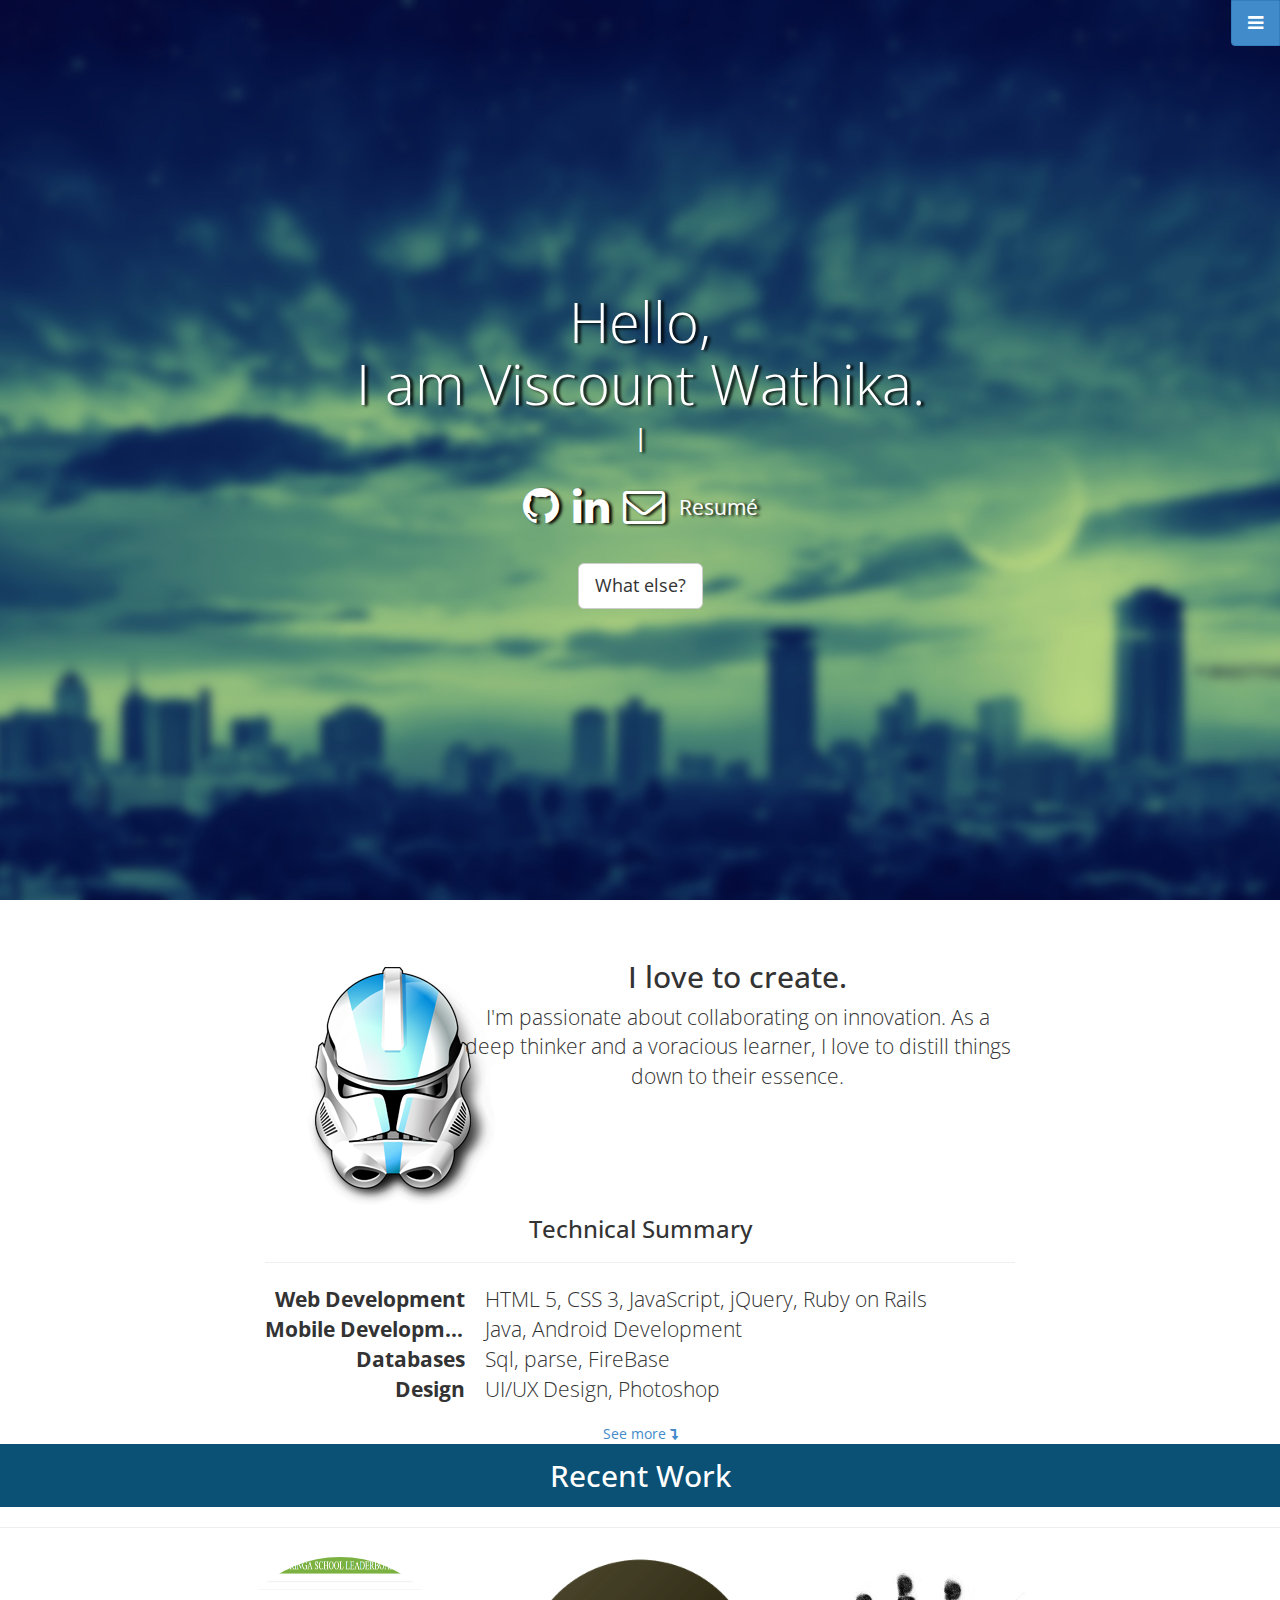
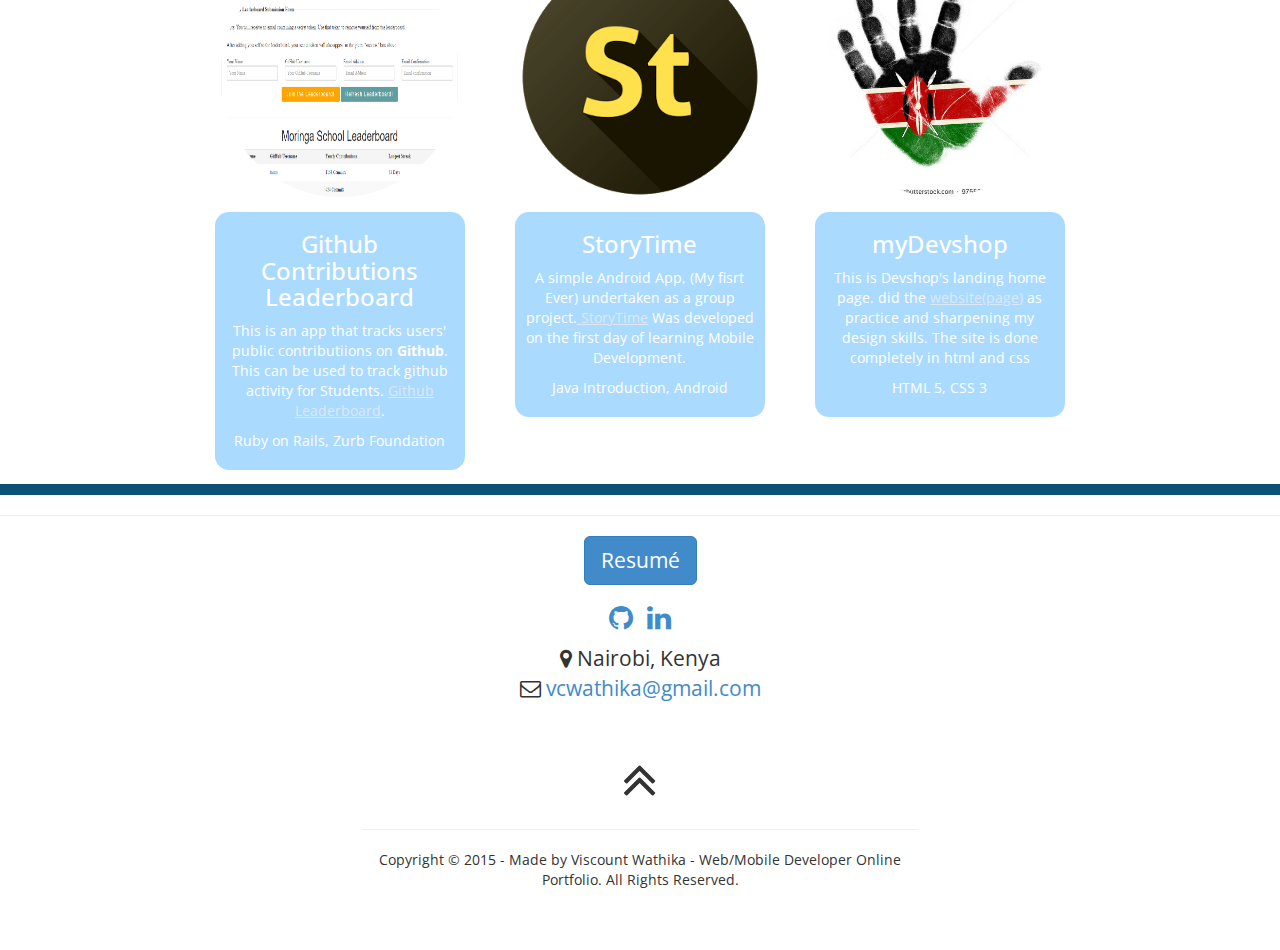
==== old/index.html @ f5f834e2 "new look" ====
<!DOCTYPE html>
<html>
<head>
  <meta charset="UTF-8">
  <meta name="viewpoint" content="width=device-width, initial-scale=1.0">
  <meta name="description" content="">
  <meta name="author" content="viscount">

<title>Viscount Wathika</title>


  <link href="css/bootstrap.css" rel="stylesheet">
    <link href="css/animations.css" rel="stylesheet">
    <link href="css/main.css" rel="stylesheet">

    <link href='http://fonts.googleapis.com/css?family=Open+Sans:400,700' rel='stylesheet' type='text/css'>
    <link href="font-awesome/css/font-awesome.min.css" rel="stylesheet">
    <link rel="shortcut icon" type="image/x-icon" href="/favicon.ico">


</head>

 <body>
<!-- Side Menu -->
    <a id="menu-toggle" href="#" class="btn btn-primary btn-lg toggle"><i class="fa fa-reorder"></i></a>
    <div id="sidebar-wrapper">
        <ul class="sidebar-nav">
            <a id="menu-close" href="#" class="btn btn-default btn-lg pull-right toggle" onClick="ga('send', '_trackEvent', 'Navbar', 'Toggle', 'Navbar toggle');"><i class="fa fa-times"></i></a>
            <li class="sidebar-brand"><a href="#top">Viscount Wathika</a>
            </li>
            <li><a href="#about" onClick="ga('send', '_trackEvent', 'Navbar', 'About');">About</a>
            </li>
            <li><a href="#portfolio" onClick="ga('send', '_trackEvent', 'Navbar', 'Portfolio');">Portfolio</a>
            </li>
            <li><a href="#contact" onClick="ga('send', '_trackEvent', 'Navbar', 'Contact');">Contact</a>
            </li>
        </ul>
    </div>
<!-- End of side menu-->

<!--  Full Page Image Header Area-->
  <div id="top" class="header">
      <div class="vert-text">
            <div class="expandUp">
                <h1>
          <div class="stretchLeft">Hello,</div>
          <span class="long-word">I am</span>
          Viscount Wathika.
        </h1>
                <h3><span class="welcometext"></span>
                    <span class=  "typed-cursor"></span></h3>
<!--
                <h3>
                    Cutting edge web geek. Software Engineer. Startup fanatic.
                </h3>
-->

            </div>
            <ul class="list-inline spaced">
                <li><a href="https://github.com/wathika" target="_blank" title="Github" alt="Github" onClick="ga('send', '_trackEvent', 'Links', 'Github', 'Github top');"><i class="fa fa-github fa-3x"></i></a>
                </li>
                <li><a href="https://ke.linkedin.com/pub/viscount-wathika/103/440/658" target="_blank" title="LinkedIn" alt="LinkedIn" onClick="ga('send', '_trackEvent', 'Links', 'LinkedIn', 'LinkedIn top');"><i class="fa fa-linkedin fa-3x"></i></a>
                </li>
                <li><a href="mailto:vcwathika@gmail.com" title="Email me" alt="Email me" target="_blank" onClick="ga('send', '_trackEvent', 'Links', 'Email', 'Email top');"><i class="fa fa-envelope-o fa-3x"></i></a>
                </li>
                <li><a href="wathika_resume.pdf" target="_blank" class="resume space-m" onClick="ga('send', '_trackEvent', 'Links', 'Resume',                   'Resume top');">Resumé</a>
                </li>
            </ul>
            <a href="#about" class="btn btn-default btn-lg call-to" onClick="ga('send', '_trackEvent', 'Links', 'What else');">What else?</a>

        </div>
<!--End of full page header-->


  </div>
   <!-- Intro -->
    <div id="about" class="intro">
        <div class="container">
            <div class="row">
                <div class="col-md-2  col-md-offset-2 text-center">
                    <div class="pixelMe toSlideRight" /></div>
            </div>
            <div class="col-md-6 text-center">
                <h2>I love to create.</h2>
                <p class="lead">I'm passionate about collaborating on innovation. As a deep thinker and a voracious learner, I love to distill things down to their essence. </p>

            </div>
        </div>
        <div class="row">
            <div class="col-md-8 col-md-offset-2 text-center">
                <h3>Technical Summary</h3>
                <hr>
                <dl class="dl-horizontal lead">
                    <dt>Web Development</dt>
                    <dd>HTML 5, CSS 3, JavaScript, jQuery, Ruby on Rails </dd>
                    <dt>Mobile Development</dt>
                    <dd>Java, Android Development</dd>
                    <dt>Databases</dt>
                    <dd>Sql, parse, FireBase</dd>
                    <dt>Design</dt>
                    <dd>UI/UX Design, Photoshop</dd>
                </dl>
                <a href="#contact" onClick="ga('send', '_trackEvent', 'Links', 'See more');">See more <i class="fa fa-level-down"></i></a>
            </div>
        </div>
    </div>

    <!-- /Intro -->

<div class="call-to-action">
        <div class="container">
            <div class="row">
                <div class="col-md-6 col-md-offset-3 text-center">
                    <h2>Recent Work</h2>
                </div>
            </div>
        </div>
</div>

<!-- Portfolio -->
    <div id="portfolio" class="callout">
        <hr>

        <div class="row">
            <div class="col-sm-6 col-md-4">
                <div class="thumbnail">
                    <a href="https://msleaderboard.herokuapp.com" target="_blank"><img src="img/leaderboard.png" alt="..."></a>
                    <div class="caption">
                        <h3>Github Contributions Leaderboard</h3>
                        <p>This is an app that tracks users' public contributiions on <strong>Github</strong>. This can be used to track github activity for Students. <a href="#">Github Leaderboard</a>.</p>
                        <p>Ruby on Rails, Zurb Foundation</p>
                    </div>
                </div>
            </div>

            <div class="col-sm-6 col-md-4">
                <div class="thumbnail">
                    <a href="https://play.google.com/store/apps/details?id=com" target="_blank"><img src="img/ss.jpg" alt="..."></a>
                    <div class="caption">
                        <h3>StoryTime</h3>
                        <p>A simple Android App, (My fisrt Ever) undertaken as a group project.<a href="https://play.google.com/store/apps/"> StoryTime</a> Was developed on the first day of learning Mobile Development.</p>
                        <p>Java Introduction, Android</p>
                    </div>
                </div>
            </div>

            <div class="col-sm-6 col-md-4">
                <div class="thumbnail">
                    <a href="mydevshop.bitballoon.com" target="_blank"></a>
                    <div>
                        <img src="img/1.jpg" alt="...">
                    </div>
                    <div class="caption">
                        <h3>myDevshop</h3>
                        <p>This is Devshop's landing home page. did the <a href="mydevshop.bitballoon.com" target="_blank">website(page)</a> as practice and sharpening my design skills. The site is done completely in html and css</p>
                        <p>HTML 5, CSS 3</p>
                    </div>
                </div>
            </div>


        </div>
    </div>
    <!-- /Portfolio -->

     <!-- Findoutmore -->
    <div id="contact" class="call-to-action">

        <div class="container">
            <div class="row">
                <div class="col-md-6 col-md-offset-3 text-center">
                </div>
            </div>
        </div>
    </div>
    <!-- /Findoutmore -->
    <hr>

     <!-- Footer -->
    <footer>

        <div class="container">
            <div class="row">
                <div class="col-md-6 col-md-offset-3 text-center">
                    <a href="wathika_resume.pdf" target="_blank" class="btn btn-lg btn-primary resume toSlideDown" onClick="ga('send', '_trackEvent', 'Links', 'Resume', 'Resume bottom');">Resumé</a>

                    <ul class="list-inline">
                        <li><a href="https://github.com/wathika" target="_blank" title="Github" alt="Github" onClick="ga('send', '_trackEvent', 'Links', 'Github', 'Github bottom');"><i class="fa fa-github fa-2x"></i></a>
                        </li>

                        <li><a href="https://ke.linkedin.com/pub/viscount-wathika/103/440/658" target="_blank" title="LinkedIn" alt="LinkedIn" onClick="ga('send', '_trackEvent', 'Links', 'LinkedIn', 'LinkedIn bottom');"><i class="fa fa-linkedin fa-2x"></i></a>
                        </li>
                    </ul>
                    <ul class="list-unstyled size-m">
                        <li><i class="fa fa-map-marker"></i> Nairobi, Kenya</li>
                        <li><i class="fa fa-envelope-o"></i> <a href="mailto:vcwathika@gmail.com" target="_blank" onClick="ga('send', '_trackEvent', 'Links', 'Email', 'Email bottom');">vcwathika@gmail.com</a>
                        </li>
                    </ul>


                    <div class="top-scroll">
                        <a href="#top" title="Back to top" alt="Back to top"><i class="fa fa-angle-double-up scroll fa-4x"></i></a>
                    </div>


                    <hr>
                    <p>Copyright © 2015 - Made by Viscount Wathika - Web/Mobile Developer Online Portfolio. All Rights Reserved.
                    </p>
                </div>
            </div>
        </div>
    </footer>
    <!-- /Footer -->






    <script src="js/jquery.js"></script>
    <script src="js/jquery.scrolldepth.min.js"></script>
    <script src="js/bootstrap.js"></script>
    <script src="js/main.js"></script>

    <script src="js/typed.js"></script>
    <script>
      $(function(){
          $(".welcometext").typed({
            strings: ["Cutting edge web geek.", "Software Engineer.", "Startup fanatic."],
            typeSpeed: 0,
            startDelay: 2000,
            backDelay: 500,
          });
      });
    </script>

</body>

</html>
---- old/css/animations.css ----
/*
==============================================
CSS3 ANIMATION CHEAT SHEET
==============================================

Made by Justin Aguilar

www.justinaguilar.com/animations/

Questions, comments, concerns, love letters:
justin@justinaguilar.com
==============================================
*/

/*
==============================================
slideDown
==============================================
*/


.slideDown{
	animation-name: slideDown;
	-webkit-animation-name: slideDown;

	animation-duration: 1s;
	-webkit-animation-duration: 1s;

	animation-timing-function: ease;
	-webkit-animation-timing-function: ease;

	visibility: visible !important;
}

@keyframes slideDown {
	0% {
		transform: translateY(-100%);
	}
	50%{
		transform: translateY(8%);
	}
	65%{
		transform: translateY(-4%);
	}
	80%{
		transform: translateY(4%);
	}
	95%{
		transform: translateY(-2%);
	}
	100% {
		transform: translateY(0%);
	}
}

@-webkit-keyframes slideDown {
	0% {
		-webkit-transform: translateY(-100%);
	}
	50%{
		-webkit-transform: translateY(8%);
	}
	65%{
		-webkit-transform: translateY(-4%);
	}
	80%{
		-webkit-transform: translateY(4%);
	}
	95%{
		-webkit-transform: translateY(-2%);
	}
	100% {
		-webkit-transform: translateY(0%);
	}
}

/*
==============================================
slideUp
==============================================
*/


.slideUp{
	animation-name: slideUp;
	-webkit-animation-name: slideUp;

	animation-duration: 1s;
	-webkit-animation-duration: 1s;

	animation-timing-function: ease;
	-webkit-animation-timing-function: ease;

	visibility: visible !important;
}

@keyframes slideUp {
	0% {
		transform: translateY(100%);
	}
	50%{
		transform: translateY(-8%);
	}
	65%{
		transform: translateY(4%);
	}
	80%{
		transform: translateY(-4%);
	}
	95%{
		transform: translateY(2%);
	}
	100% {
		transform: translateY(0%);
	}
}

@-webkit-keyframes slideUp {
	0% {
		-webkit-transform: translateY(100%);
	}
	50%{
		-webkit-transform: translateY(-8%);
	}
	65%{
		-webkit-transform: translateY(4%);
	}
	80%{
		-webkit-transform: translateY(-4%);
	}
	95%{
		-webkit-transform: translateY(2%);
	}
	100% {
		-webkit-transform: translateY(0%);
	}
}

/*
==============================================
slideLeft
==============================================
*/


.slideLeft{
	animation-name: slideLeft;
	-webkit-animation-name: slideLeft;

	animation-duration: 1s;
	-webkit-animation-duration: 1s;

	animation-timing-function: ease-in-out;
	-webkit-animation-timing-function: ease-in-out;

	visibility: visible !important;
}

@keyframes slideLeft {
	0% {
		transform: translateX(150%);
	}
	50%{
		transform: translateX(-8%);
	}
	65%{
		transform: translateX(4%);
	}
	80%{
		transform: translateX(-4%);
	}
	95%{
		transform: translateX(2%);
	}
	100% {
		transform: translateX(0%);
	}
}

@-webkit-keyframes slideLeft {
	0% {
		-webkit-transform: translateX(150%);
	}
	50%{
		-webkit-transform: translateX(-8%);
	}
	65%{
		-webkit-transform: translateX(4%);
	}
	80%{
		-webkit-transform: translateX(-4%);
	}
	95%{
		-webkit-transform: translateX(2%);
	}
	100% {
		-webkit-transform: translateX(0%);
	}
}

/*
==============================================
slideRight
==============================================
*/


.slideRight{
	animation-name: slideRight;
	-webkit-animation-name: slideRight;

	animation-duration: 1s;
	-webkit-animation-duration: 1s;

	animation-timing-function: ease-in-out;
	-webkit-animation-timing-function: ease-in-out;

	visibility: visible !important;
}

@keyframes slideRight {
	0% {
		transform: translateX(-150%);
	}
	50%{
		transform: translateX(8%);
	}
	65%{
		transform: translateX(-4%);
	}
	80%{
		transform: translateX(4%);
	}
	95%{
		transform: translateX(-2%);
	}
	100% {
		transform: translateX(0%);
	}
}

@-webkit-keyframes slideRight {
	0% {
		-webkit-transform: translateX(-150%);
	}
	50%{
		-webkit-transform: translateX(8%);
	}
	65%{
		-webkit-transform: translateX(-4%);
	}
	80%{
		-webkit-transform: translateX(4%);
	}
	95%{
		-webkit-transform: translateX(-2%);
	}
	100% {
		-webkit-transform: translateX(0%);
	}
}

/*
==============================================
slideExpandUp
==============================================
*/


.slideExpandUp{
	animation-name: slideExpandUp;
	-webkit-animation-name: slideExpandUp;

	animation-duration: 1.6s;
	-webkit-animation-duration: 1.6s;

	animation-timing-function: ease-out;
	-webkit-animation-timing-function: ease -out;

	visibility: visible !important;
}

@keyframes slideExpandUp {
	0% {
		transform: translateY(100%) scaleX(0.5);
	}
	30%{
		transform: translateY(-8%) scaleX(0.5);
	}
	40%{
		transform: translateY(2%) scaleX(0.5);
	}
	50%{
		transform: translateY(0%) scaleX(1.1);
	}
	60%{
		transform: translateY(0%) scaleX(0.9);
	}
	70% {
		transform: translateY(0%) scaleX(1.05);
	}
	80%{
		transform: translateY(0%) scaleX(0.95);
	}
	90% {
		transform: translateY(0%) scaleX(1.02);
	}
	100%{
		transform: translateY(0%) scaleX(1);
	}
}

@-webkit-keyframes slideExpandUp {
	0% {
		-webkit-transform: translateY(100%) scaleX(0.5);
	}
	30%{
		-webkit-transform: translateY(-8%) scaleX(0.5);
	}
	40%{
		-webkit-transform: translateY(2%) scaleX(0.5);
	}
	50%{
		-webkit-transform: translateY(0%) scaleX(1.1);
	}
	60%{
		-webkit-transform: translateY(0%) scaleX(0.9);
	}
	70% {
		-webkit-transform: translateY(0%) scaleX(1.05);
	}
	80%{
		-webkit-transform: translateY(0%) scaleX(0.95);
	}
	90% {
		-webkit-transform: translateY(0%) scaleX(1.02);
	}
	100%{
		-webkit-transform: translateY(0%) scaleX(1);
	}
}

/*
==============================================
expandUp
==============================================
*/


.expandUp{
	animation-name: expandUp;
	-webkit-animation-name: expandUp;

	animation-duration: 0.7s;
	-webkit-animation-duration: 0.7s;

	animation-timing-function: ease;
	-webkit-animation-timing-function: ease;

	visibility: visible !important;
}

@keyframes expandUp {
	0% {
		transform: translateY(100%) scale(0.6) scaleY(0.5);
	}
	60%{
		transform: translateY(-7%) scaleY(1.12);
	}
	75%{
		transform: translateY(3%);
	}
	100% {
		transform: translateY(0%) scale(1) scaleY(1);
	}
}

@-webkit-keyframes expandUp {
	0% {
		-webkit-transform: translateY(100%) scale(0.6) scaleY(0.5);
	}
	60%{
		-webkit-transform: translateY(-7%) scaleY(1.12);
	}
	75%{
		-webkit-transform: translateY(3%);
	}
	100% {
		-webkit-transform: translateY(0%) scale(1) scaleY(1);
	}
}

/*
==============================================
fadeIn
==============================================
*/

.fadeIn{
	animation-name: fadeIn;
	-webkit-animation-name: fadeIn;

	animation-duration: 1.5s;
	-webkit-animation-duration: 1.5s;

	animation-timing-function: ease-in-out;
	-webkit-animation-timing-function: ease-in-out;

	visibility: visible !important;
}

@keyframes fadeIn {
	0% {
		transform: scale(0);
		opacity: 0.0;
	}
	60% {
		transform: scale(1.1);
	}
	80% {
		transform: scale(0.9);
		opacity: 1;
	}
	100% {
		transform: scale(1);
		opacity: 1;
	}
}

@-webkit-keyframes fadeIn {
	0% {
		-webkit-transform: scale(0);
		opacity: 0.0;
	}
	60% {
		-webkit-transform: scale(1.1);
	}
	80% {
		-webkit-transform: scale(0.9);
		opacity: 1;
	}
	100% {
		-webkit-transform: scale(1);
		opacity: 1;
	}
}

/*
==============================================
expandOpen
==============================================
*/


.expandOpen{
	animation-name: expandOpen;
	-webkit-animation-name: expandOpen;

	animation-duration: 1.2s;
	-webkit-animation-duration: 1.2s;

	animation-timing-function: ease-out;
	-webkit-animation-timing-function: ease-out;

	visibility: visible !important;
}

@keyframes expandOpen {
	0% {
		transform: scale(1.8);
	}
	50% {
		transform: scale(0.95);
	}
	80% {
		transform: scale(1.05);
	}
	90% {
		transform: scale(0.98);
	}
	100% {
		transform: scale(1);
	}
}

@-webkit-keyframes expandOpen {
	0% {
		-webkit-transform: scale(1.8);
	}
	50% {
		-webkit-transform: scale(0.95);
	}
	80% {
		-webkit-transform: scale(1.05);
	}
	90% {
		-webkit-transform: scale(0.98);
	}
	100% {
		-webkit-transform: scale(1);
	}
}

/*
==============================================
bigEntrance
==============================================
*/


.bigEntrance{
	animation-name: bigEntrance;
	-webkit-animation-name: bigEntrance;

	animation-duration: 1.6s;
	-webkit-animation-duration: 1.6s;

	animation-timing-function: ease-out;
	-webkit-animation-timing-function: ease-out;

	visibility: visible !important;
}

@keyframes bigEntrance {
	0% {
		transform: scale(0.3) rotate(6deg) translateX(-30%) translateY(30%);
		opacity: 0.2;
	}
	30% {
		transform: scale(1.03) rotate(-2deg) translateX(2%) translateY(-2%);
		opacity: 1;
	}
	45% {
		transform: scale(0.98) rotate(1deg) translateX(0%) translateY(0%);
		opacity: 1;
	}
	60% {
		transform: scale(1.01) rotate(-1deg) translateX(0%) translateY(0%);
		opacity: 1;
	}
	75% {
		transform: scale(0.99) rotate(1deg) translateX(0%) translateY(0%);
		opacity: 1;
	}
	90% {
		transform: scale(1.01) rotate(0deg) translateX(0%) translateY(0%);
		opacity: 1;
	}
	100% {
		transform: scale(1) rotate(0deg) translateX(0%) translateY(0%);
		opacity: 1;
	}
}

@-webkit-keyframes bigEntrance {
	0% {
		-webkit-transform: scale(0.3) rotate(6deg) translateX(-30%) translateY(30%);
		opacity: 0.2;
	}
	30% {
		-webkit-transform: scale(1.03) rotate(-2deg) translateX(2%) translateY(-2%);
		opacity: 1;
	}
	45% {
		-webkit-transform: scale(0.98) rotate(1deg) translateX(0%) translateY(0%);
		opacity: 1;
	}
	60% {
		-webkit-transform: scale(1.01) rotate(-1deg) translateX(0%) translateY(0%);
		opacity: 1;
	}
	75% {
		-webkit-transform: scale(0.99) rotate(1deg) translateX(0%) translateY(0%);
		opacity: 1;
	}
	90% {
		-webkit-transform: scale(1.01) rotate(0deg) translateX(0%) translateY(0%);
		opacity: 1;
	}
	100% {
		-webkit-transform: scale(1) rotate(0deg) translateX(0%) translateY(0%);
		opacity: 1;
	}
}

/*
==============================================
hatch
==============================================
*/

.hatch{
	animation-name: hatch;
	-webkit-animation-name: hatch;

	animation-duration: 2s;
	-webkit-animation-duration: 2s;

	animation-timing-function: ease-in-out;
	-webkit-animation-timing-function: ease-in-out;

	transform-origin: 50% 100%;
	-ms-transform-origin: 50% 100%;
	-webkit-transform-origin: 50% 100%;

	visibility: visible !important;
}

@keyframes hatch {
	0% {
		transform: rotate(0deg) scaleY(0.6);
	}
	20% {
		transform: rotate(-2deg) scaleY(1.05);
	}
	35% {
		transform: rotate(2deg) scaleY(1);
	}
	50% {
		transform: rotate(-2deg);
	}
	65% {
		transform: rotate(1deg);
	}
	80% {
		transform: rotate(-1deg);
	}
	100% {
		transform: rotate(0deg);
	}
}

@-webkit-keyframes hatch {
	0% {
		-webkit-transform: rotate(0deg) scaleY(0.6);
	}
	20% {
		-webkit-transform: rotate(-2deg) scaleY(1.05);
	}
	35% {
		-webkit-transform: rotate(2deg) scaleY(1);
	}
	50% {
		-webkit-transform: rotate(-2deg);
	}
	65% {
		-webkit-transform: rotate(1deg);
	}
	80% {
		-webkit-transform: rotate(-1deg);
	}
	100% {
		-webkit-transform: rotate(0deg);
	}
}


/*
==============================================
bounce
==============================================
*/


.bounce{
	animation-name: bounce;
	-webkit-animation-name: bounce;

	animation-duration: 1.6s;
	-webkit-animation-duration: 1.6s;

	animation-timing-function: ease;
	-webkit-animation-timing-function: ease;

	transform-origin: 50% 100%;
	-ms-transform-origin: 50% 100%;
	-webkit-transform-origin: 50% 100%;
}

@keyframes bounce {
	0% {
		transform: translateY(0%) scaleY(0.6);
	}
	60%{
		transform: translateY(-100%) scaleY(1.1);
	}
	70%{
		transform: translateY(0%) scaleY(0.95) scaleX(1.05);
	}
	80%{
		transform: translateY(0%) scaleY(1.05) scaleX(1);
	}
	90%{
		transform: translateY(0%) scaleY(0.95) scaleX(1);
	}
	100%{
		transform: translateY(0%) scaleY(1) scaleX(1);
	}
}

@-webkit-keyframes bounce {
	0% {
		-webkit-transform: translateY(0%) scaleY(0.6);
	}
	60%{
		-webkit-transform: translateY(-100%) scaleY(1.1);
	}
	70%{
		-webkit-transform: translateY(0%) scaleY(0.95) scaleX(1.05);
	}
	80%{
		-webkit-transform: translateY(0%) scaleY(1.05) scaleX(1);
	}
	90%{
		-webkit-transform: translateY(0%) scaleY(0.95) scaleX(1);
	}
	100%{
		-webkit-transform: translateY(0%) scaleY(1) scaleX(1);
	}
}


/*
==============================================
pulse
==============================================
*/

.pulse{
	animation-name: pulse;
	-webkit-animation-name: pulse;

	animation-duration: 1.5s;
	-webkit-animation-duration: 1.5s;

	animation-iteration-count: infinite;
	-webkit-animation-iteration-count: infinite;
}

@keyframes pulse {
	0% {
		transform: scale(0.9);
		opacity: 0.7;
	}
	50% {
		transform: scale(1);
		opacity: 1;
	}
	100% {
		transform: scale(0.9);
		opacity: 0.7;
	}
}

@-webkit-keyframes pulse {
	0% {
		-webkit-transform: scale(0.95);
		opacity: 0.7;
	}
	50% {
		-webkit-transform: scale(1);
		opacity: 1;
	}
	100% {
		-webkit-transform: scale(0.95);
		opacity: 0.7;
	}
}

/*
==============================================
floating
==============================================
*/

.floating{
	animation-name: floating;
	-webkit-animation-name: floating;

	animation-duration: 1.5s;
	-webkit-animation-duration: 1.5s;

	animation-iteration-count: infinite;
	-webkit-animation-iteration-count: infinite;
}

@keyframes floating {
	0% {
		transform: translateY(0%);
	}
	50% {
		transform: translateY(8%);
	}
	100% {
		transform: translateY(0%);
	}
}

@-webkit-keyframes floating {
	0% {
		-webkit-transform: translateY(0%);
	}
	50% {
		-webkit-transform: translateY(8%);
	}
	100% {
		-webkit-transform: translateY(0%);
	}
}

/*
==============================================
tossing
==============================================
*/

.tossing{
	animation-name: tossing;
	-webkit-animation-name: tossing;

	animation-duration: 2.5s;
	-webkit-animation-duration: 2.5s;

	animation-iteration-count: infinite;
	-webkit-animation-iteration-count: infinite;
}

@keyframes tossing {
	0% {
		transform: rotate(-4deg);
	}
	50% {
		transform: rotate(4deg);
	}
	100% {
		transform: rotate(-4deg);
	}
}

@-webkit-keyframes tossing {
	0% {
		-webkit-transform: rotate(-4deg);
	}
	50% {
		-webkit-transform: rotate(4deg);
	}
	100% {
		-webkit-transform: rotate(-4deg);
	}
}

/*
==============================================
pullUp
==============================================
*/

.pullUp{
	animation-name: pullUp;
	-webkit-animation-name: pullUp;

	animation-duration: 1.1s;
	-webkit-animation-duration: 1.1s;

	animation-timing-function: ease-out;
	-webkit-animation-timing-function: ease-out;

	transform-origin: 50% 100%;
	-ms-transform-origin: 50% 100%;
	-webkit-transform-origin: 50% 100%;
}

@keyframes pullUp {
	0% {
		transform: scaleY(0.1);
	}
	40% {
		transform: scaleY(1.02);
	}
	60% {
		transform: scaleY(0.98);
	}
	80% {
		transform: scaleY(1.01);
	}
	100% {
		transform: scaleY(0.98);
	}
	80% {
		transform: scaleY(1.01);
	}
	100% {
		transform: scaleY(1);
	}
}

@-webkit-keyframes pullUp {
	0% {
		-webkit-transform: scaleY(0.1);
	}
	40% {
		-webkit-transform: scaleY(1.02);
	}
	60% {
		-webkit-transform: scaleY(0.98);
	}
	80% {
		-webkit-transform: scaleY(1.01);
	}
	100% {
		-webkit-transform: scaleY(0.98);
	}
	80% {
		-webkit-transform: scaleY(1.01);
	}
	100% {
		-webkit-transform: scaleY(1);
	}
}

/*
==============================================
pullDown
==============================================
*/

.pullDown{
	animation-name: pullDown;
	-webkit-animation-name: pullDown;

	animation-duration: 1.1s;
	-webkit-animation-duration: 1.1s;

	animation-timing-function: ease-out;
	-webkit-animation-timing-function: ease-out;

	transform-origin: 50% 0%;
	-ms-transform-origin: 50% 0%;
	-webkit-transform-origin: 50% 0%;
}

@keyframes pullDown {
	0% {
		transform: scaleY(0.1);
	}
	40% {
		transform: scaleY(1.02);
	}
	60% {
		transform: scaleY(0.98);
	}
	80% {
		transform: scaleY(1.01);
	}
	100% {
		transform: scaleY(0.98);
	}
	80% {
		transform: scaleY(1.01);
	}
	100% {
		transform: scaleY(1);
	}
}

@-webkit-keyframes pullDown {
	0% {
		-webkit-transform: scaleY(0.1);
	}
	40% {
		-webkit-transform: scaleY(1.02);
	}
	60% {
		-webkit-transform: scaleY(0.98);
	}
	80% {
		-webkit-transform: scaleY(1.01);
	}
	100% {
		-webkit-transform: scaleY(0.98);
	}
	80% {
		-webkit-transform: scaleY(1.01);
	}
	100% {
		-webkit-transform: scaleY(1);
	}
}

/*
==============================================
stretchLeft
==============================================
*/

.stretchLeft{
	animation-name: stretchLeft;
	-webkit-animation-name: stretchLeft;

	animation-duration: 1.5s;
	-webkit-animation-duration: 1.5s;

	animation-timing-function: ease-out;
	-webkit-animation-timing-function: ease-out;

	transform-origin: 100% 0%;
	-ms-transform-origin: 100% 0%;
	-webkit-transform-origin: 100% 0%;
}

@keyframes stretchLeft {
	0% {
		transform: scaleX(0.3);
	}
	40% {
		transform: scaleX(1.02);
	}
	60% {
		transform: scaleX(0.98);
	}
	80% {
		transform: scaleX(1.01);
	}
	100% {
		transform: scaleX(0.98);
	}
	80% {
		transform: scaleX(1.01);
	}
	100% {
		transform: scaleX(1);
	}
}

@-webkit-keyframes stretchLeft {
	0% {
		-webkit-transform: scaleX(0.3);
	}
	40% {
		-webkit-transform: scaleX(1.02);
	}
	60% {
		-webkit-transform: scaleX(0.98);
	}
	80% {
		-webkit-transform: scaleX(1.01);
	}
	100% {
		-webkit-transform: scaleX(0.98);
	}
	80% {
		-webkit-transform: scaleX(1.01);
	}
	100% {
		-webkit-transform: scaleX(1);
	}
}

/*
==============================================
stretchRight
==============================================
*/

.stretchRight{
	animation-name: stretchRight;
	-webkit-animation-name: stretchRight;

	animation-duration: 1.5s;
	-webkit-animation-duration: 1.5s;

	animation-timing-function: ease-out;
	-webkit-animation-timing-function: ease-out;

	transform-origin: 0% 0%;
	-ms-transform-origin: 0% 0%;
	-webkit-transform-origin: 0% 0%;
}

@keyframes stretchRight {
	0% {
		transform: scaleX(0.3);
	}
	40% {
		transform: scaleX(1.02);
	}
	60% {
		transform: scaleX(0.98);
	}
	80% {
		transform: scaleX(1.01);
	}
	100% {
		transform: scaleX(0.98);
	}
	80% {
		transform: scaleX(1.01);
	}
	100% {
		transform: scaleX(1);
	}
}

@-webkit-keyframes stretchRight {
	0% {
		-webkit-transform: scaleX(0.3);
	}
	40% {
		-webkit-transform: scaleX(1.02);
	}
	60% {
		-webkit-transform: scaleX(0.98);
	}
	80% {
		-webkit-transform: scaleX(1.01);
	}
	100% {
		-webkit-transform: scaleX(0.98);
	}
	80% {
		-webkit-transform: scaleX(1.01);
	}
	100% {
		-webkit-transform: scaleX(1);
	}
}
---- old/css/main.css ----
/* Global Styles */

html,
body {
  height: 100%;
  width: 100%;
}

.vert-text {
  display: table-cell;
  vertical-align: middle;
  text-align: center;
  color: white;
  text-shadow: black 3px 1px 3px;
}

.vert-text h1 {
  padding: 0;
  margin: 0;
  font-size: 4em;
  font-weight: 300;
}

.long-word {
  white-space: nowrap;
}

.list-inline > li {
  vertical-align: middle;
}

.vert-text .list-inline a {
  color: white;
}

.resume {
  margin: 0px 0px 20px 0px;
  font-size: 1.5em;
  text-decoration: none;
}

/* Side Menu */

#sidebar-wrapper {
  margin-right: -250px;
  right: 0;
  width: 250px;
/*  background: #428bca;*/
  background-attachment: fixed;
  position: fixed;
  height: 200px;
  border-bottom-left-radius: 20px;
  overflow-y: auto;
  z-index: 1000;
  -webkit-transition: all 0.4s ease 0s;
  -moz-transition: all 0.4s ease 0s;
  -ms-transition: all 0.4s ease 0s;
  -o-transition: all 0.4s ease 0s;
  transition: all 0.4s ease 0s;
}

.sidebar-nav {
  position: absolute;
  top: 0;
  width: 250px;
  list-style: none;
  margin: 0;
  padding: 0;
}

.sidebar-nav li {
  line-height: 40px;
  text-indent: 20px;
}

.sidebar-nav li a {
  color: #F3EEEE;
  display: block;
  text-decoration: none;
}

.sidebar-nav li a:hover {
  color: #fff;
  background: rgba(255,255,255,0.2);
  text-decoration: none;
}

.sidebar-nav li a:active,
.sidebar-nav li a:focus {
  text-decoration: none;
}

.sidebar-nav > .sidebar-brand {
  height: 55px;
  line-height: 55px;
  font-size: 18px;
}

.sidebar-nav > .sidebar-brand a {
  color: #F3EEEE;
}

.sidebar-nav > .sidebar-brand a:hover {
  color: #fff;
  background: none;
}

#menu-toggle {
  top: 0;
  right: 0;
  position: fixed;
  z-index: 1;
}

#sidebar-wrapper.active {
  right: 250px;
  width: 250px;
  -webkit-transition: all 0.4s ease 0s;
  -moz-transition: all 0.4s ease 0s;
  -ms-transition: all 0.4s ease 0s;
  -o-transition: all 0.4s ease 0s;
  transition: all 0.4s ease 0s;
}

.toggle {
  border-radius: 0 0 0 4px;
}

/* Full Page Image Header Area */

.header {
  display: table;
  height: 100%;
  width: 100%;
  position: relative;
  background: url(../img/bg2.jpg) no-repeat center center fixed;
  -webkit-background-size: cover;
  -moz-background-size: cover;
  -o-background-size: cover;
  background-size: cover;
}

.typed-cursor{
    opacity: 1;
    -webkit-animation: blink 0.7s infinite;
    -moz-animation: blink 0.7s infinite;
    animation: blink 0.7s infinite;
}
@keyframes blink{
    0% { opacity:1; }
    50% { opacity:0; }
    100% { opacity:1; }
}
@-webkit-keyframes blink{
    0% { opacity:1; }
    50% { opacity:0; }
    100% { opacity:1; }
}
@-moz-keyframes blink{
    0% { opacity:1; }
    50% { opacity:0; }
    100% { opacity:1; }
}

/* Intro */

.intro {
  padding: 50px 0;
}

.typed-cursor {
  opacity: 1;
  -webkit-animation: blink 0.7s infinite;
  -moz-animation: blink 0.7s infinite;
  animation: blink 0.7s infinite;
}

/* Services */

.services {
  background: #7fbbda;
  padding: 50px 0;
  color: #ffffff;
}

.service-item {
  margin-bottom: 15px;
}

.pixelMe {
/*  visibility: hidden;*/
  height: 256px;
  width: 256px;
  margin: 0 auto;
  background-image: url(../img/1.1.png);
}

i.service-icon {
  border: 3px solid #ffffff;
  border-radius: 50%;
  display: inline-block;
  font-size: 56px;
  width: 140px;
  height: 140px;
  line-height: 136px;
  vertical-align: middle;
  text-align: center;
}

/* Callout */

.callout {
  color: #ffffff;
  display: table;
  height: 400px;
  width: 100%;
  background: url(../img/callout.jpg) no-repeat center center fixed;
  -webkit-background-size: cover;
  -moz-background-size: cover;
  -o-background-size: cover;
  background-size: cover;
}

/* Portfolio */

#portfolio .row {
  max-width: 900px;
  margin:0 auto;
}


#portfolio .caption {
  width: 250px;
  margin: 10px auto;
  background-color: rgba(69, 173, 255, 0.45);
  border-radius: 14px;
  color: white;
}

#portfolio .thumbnail {
  text-align: center;
  background-color: transparent;
  border: 0;
}

#portfolio .thumbnail img {
  width: 250px;
  height: 250px;
  border-radius: 50%;
  border: 5px solid white;
}

.caption {
    background:rgba(66, 139, 202, 0.75);
    width:100%;
    height:25%;
    padding:2%;
    text-align:center;
    color:#fff !important;
    z-index:2;
}

.caption h4 {
  margin: 0 auto;
}

.caption a {
  color: #DCE9F5;
  text-decoration: underline;
}

/* Call to Action */

.call-to-action {
  color: #ffffff;
  background: #0a5175;
  padding: 5px 0;
}

.call-to-action .btn {
  margin: 10px;
}

.call-to {
  text-shadow: none;
}

/* Map */

.map {
  height: 500px;
}

/* Footer */

.top-scroll {
  margin-top: 50px;
}

.top-scroll a {
  text-decoration: none;
  color: inherit;
}

i.scroll {
  color: #333333;
}

i.scroll:hover {
  color: #0a5175;
}
/* Responsive */

@media (max-width: 768px) {

  .header {
	background: url(../img/bg2.jpg) no-repeat center center scroll;
  }

  .callout {
	background: url(../img/callout.jpg) no-repeat center center scroll;
  }

  .map {
	height: 75%;
  }

  .resume.space-m {
    margin: 35px;
  }

  .call-to {
    margin-bottom: 35px;
  }
}

.spaced {
  margin:35px;
}

.block {
  display:block;
}

.size-m {
  font-size: 1.5em
}

.shy-a, .shy-a:hover {
  color:inherit;
}

.shy-a h1 {
  background: #0a5175;
}
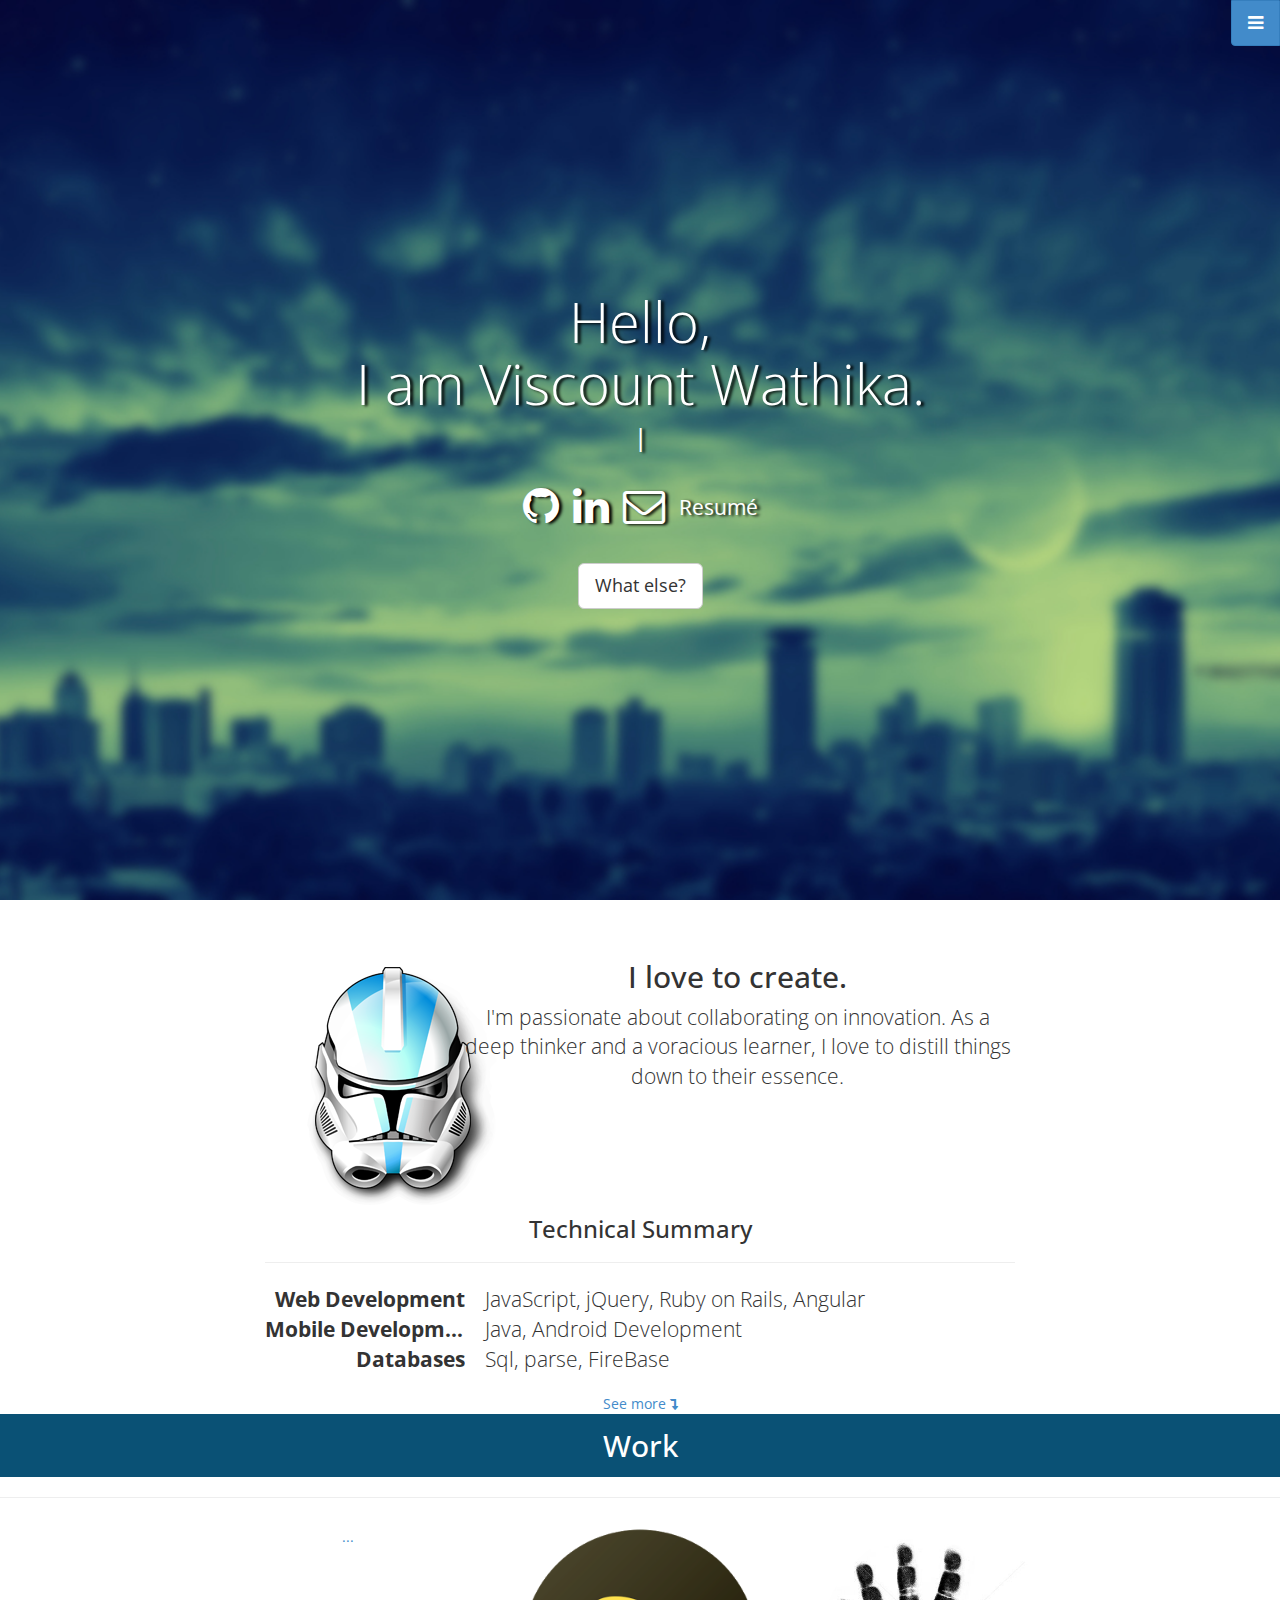
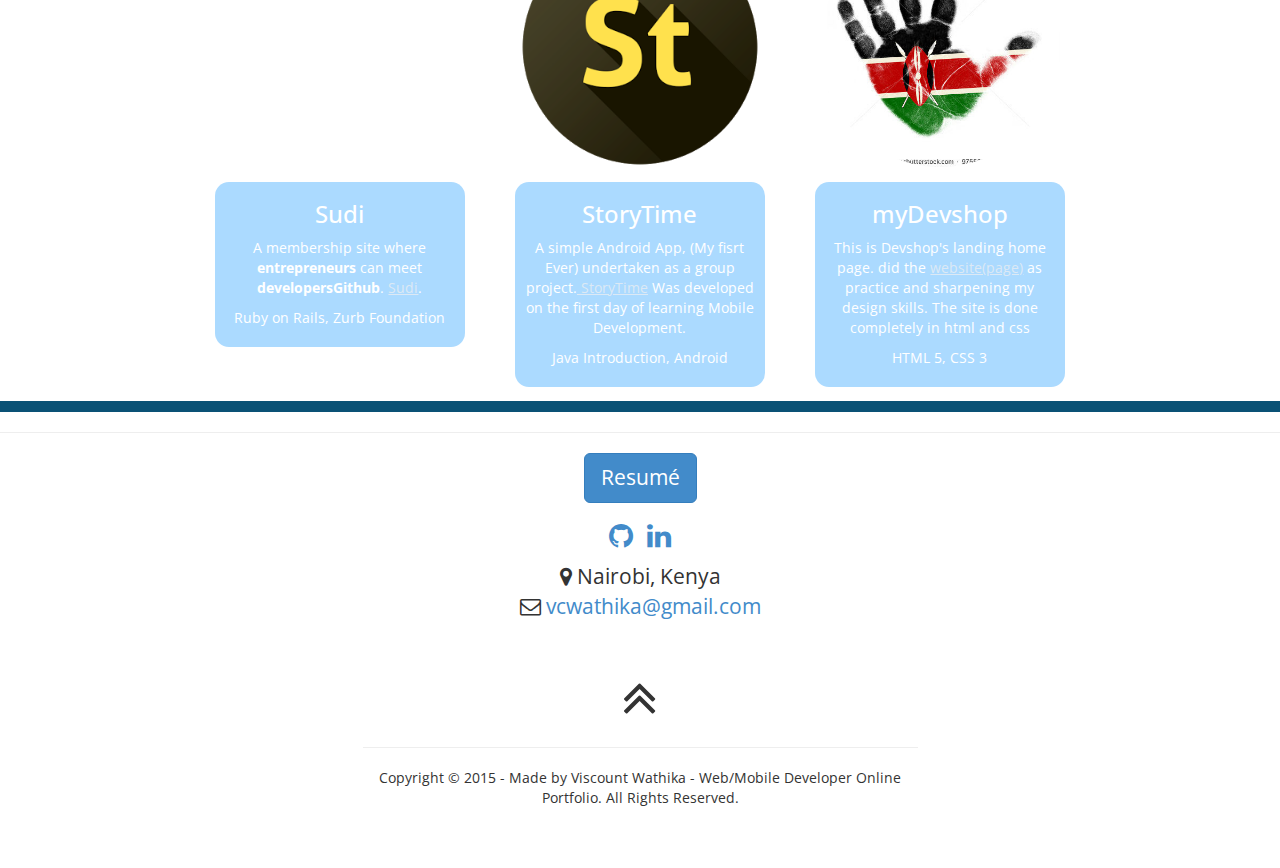
==== commit 1c2448de: "Update index.html" ====
--- a/old/index.html
+++ b/old/index.html
@@ -92,13 +92,11 @@
                 <hr>
                 <dl class="dl-horizontal lead">
                     <dt>Web Development</dt>
-                    <dd>HTML 5, CSS 3, JavaScript, jQuery, Ruby on Rails </dd>
+                    <dd>JavaScript, jQuery, Ruby on Rails, Angular </dd>
                     <dt>Mobile Development</dt>
                     <dd>Java, Android Development</dd>
                     <dt>Databases</dt>
                     <dd>Sql, parse, FireBase</dd>
-                    <dt>Design</dt>
-                    <dd>UI/UX Design, Photoshop</dd>
                 </dl>
                 <a href="#contact" onClick="ga('send', '_trackEvent', 'Links', 'See more');">See more <i class="fa fa-level-down"></i></a>
             </div>
@@ -111,7 +109,7 @@
         <div class="container">
             <div class="row">
                 <div class="col-md-6 col-md-offset-3 text-center">
-                    <h2>Recent Work</h2>
+                    <h2>Work</h2>
                 </div>
             </div>
         </div>
@@ -124,10 +122,10 @@
         <div class="row">
             <div class="col-sm-6 col-md-4">
                 <div class="thumbnail">
-                    <a href="https://msleaderboard.herokuapp.com" target="_blank"><img src="img/leaderboard.png" alt="..."></a>
+                    <a href="https://limitless-crag-55014.herokuapp.com/"><img src="img/sudi.jpg" alt="..."></a>
                     <div class="caption">
-                        <h3>Github Contributions Leaderboard</h3>
-                        <p>This is an app that tracks users' public contributiions on <strong>Github</strong>. This can be used to track github activity for Students. <a href="#">Github Leaderboard</a>.</p>
+                        <h3>Sudi</h3>
+                        <p>A membership site where <strong>entrepreneurs</strong> can meet <strong>developersGithub</strong>. <a href="#">Sudi</a>.</p>
                         <p>Ruby on Rails, Zurb Foundation</p>
                     </div>
                 </div>
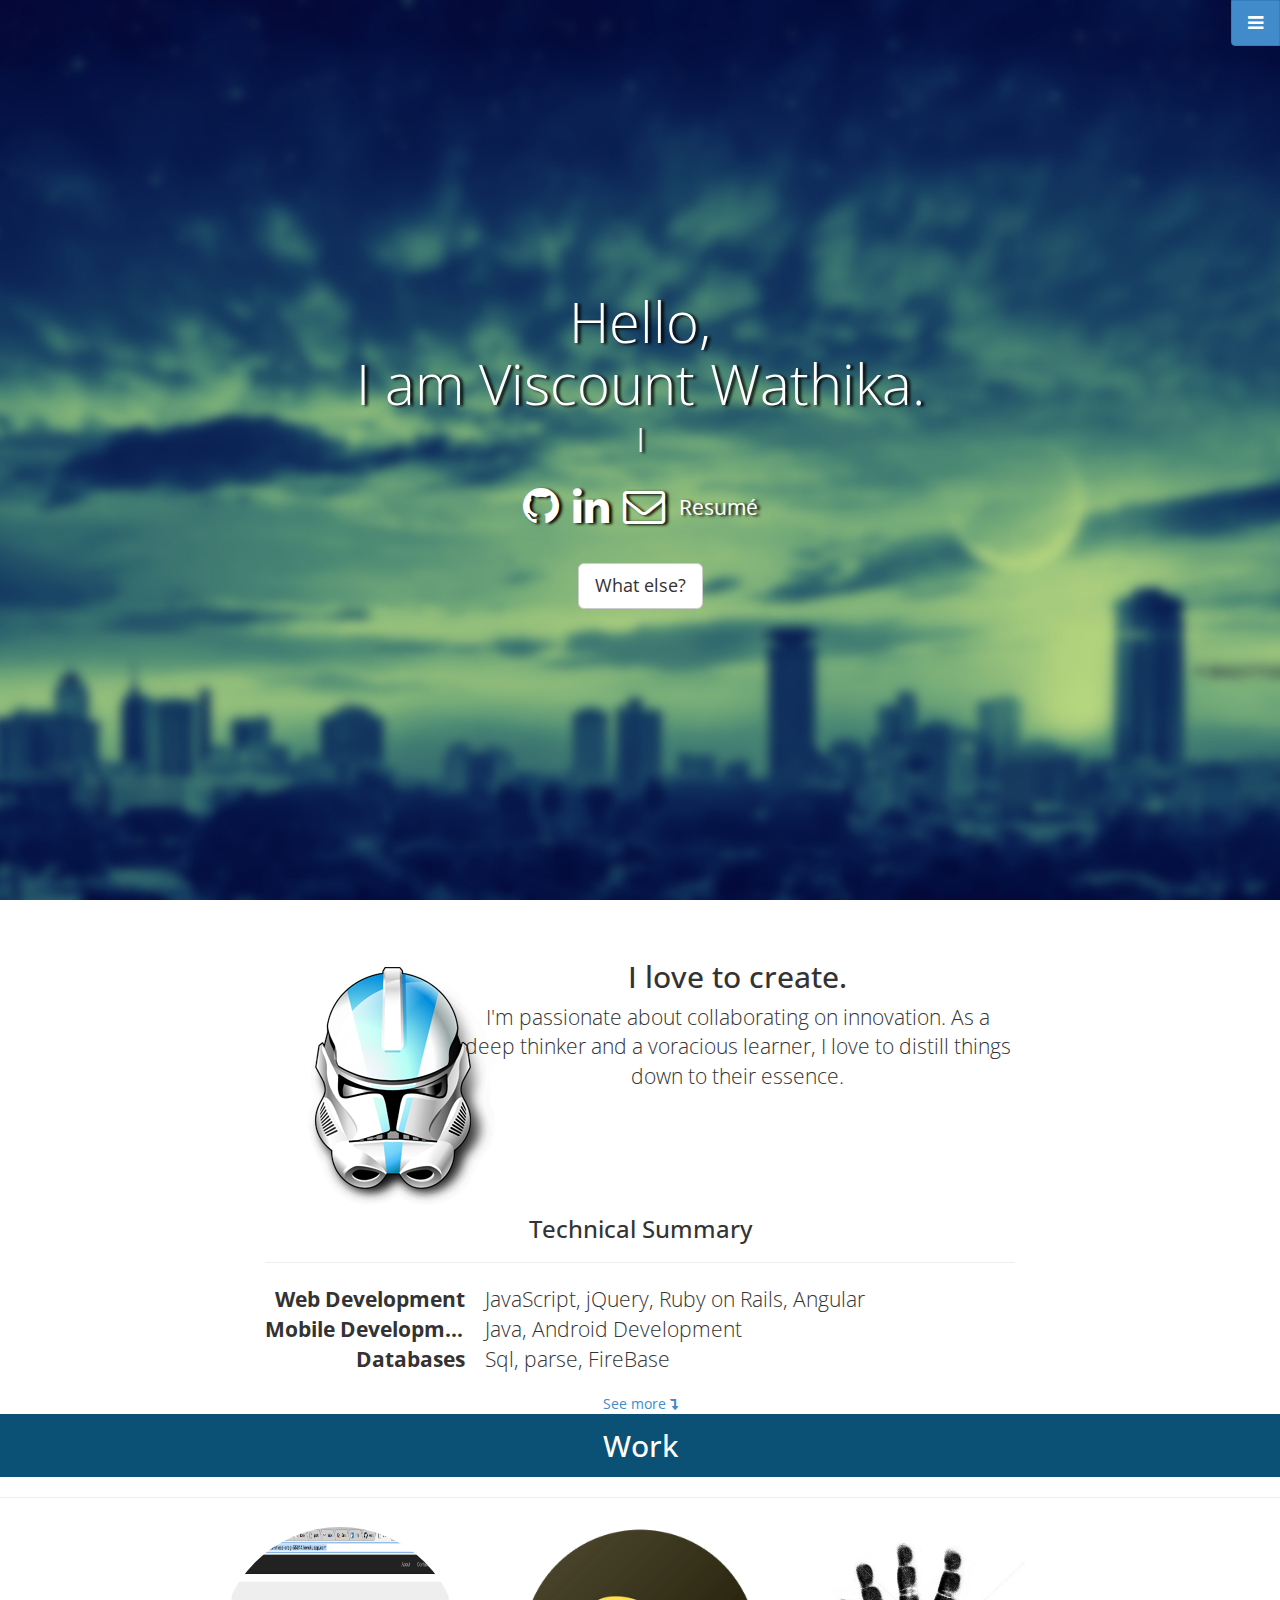
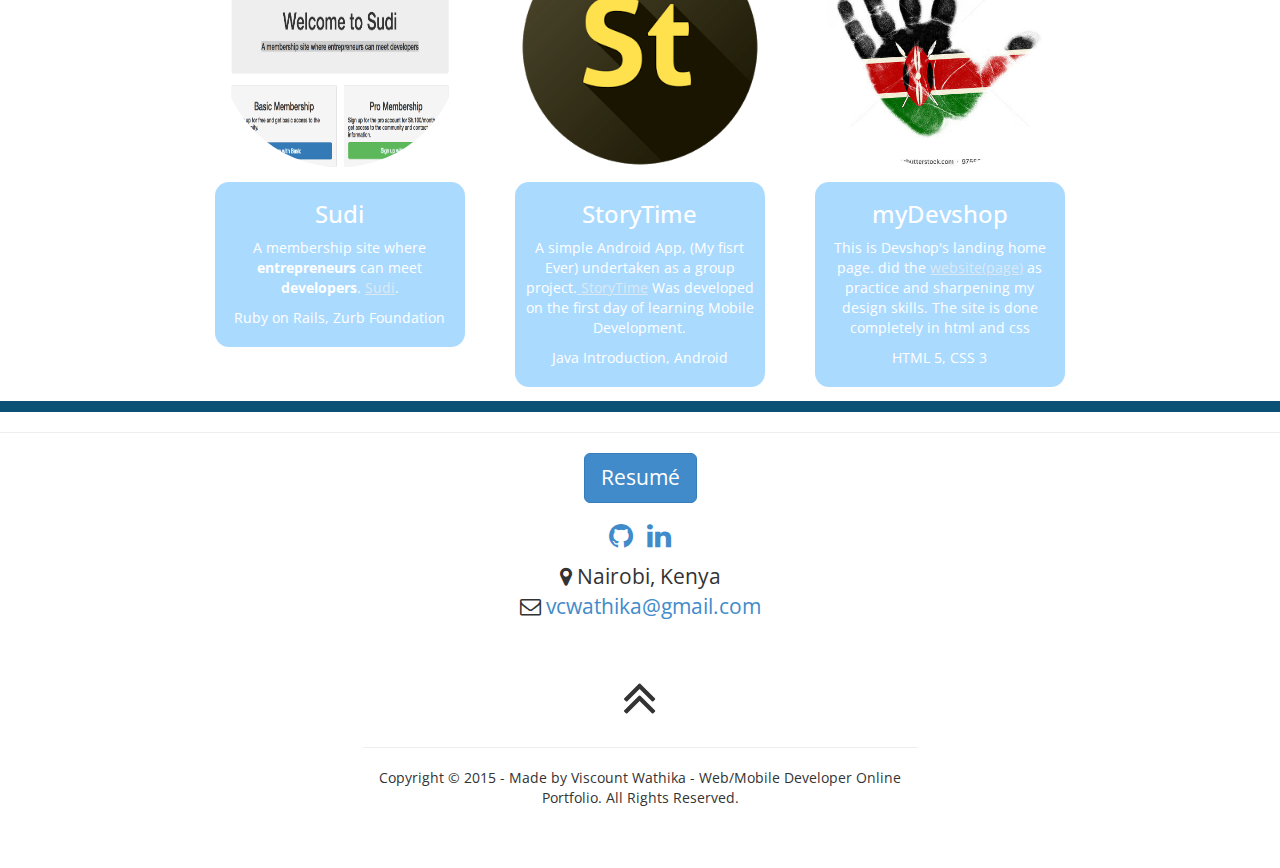
==== commit da29612b: "Update index.html" ====
--- a/old/index.html
+++ b/old/index.html
@@ -122,10 +122,10 @@
         <div class="row">
             <div class="col-sm-6 col-md-4">
                 <div class="thumbnail">
-                    <a href="https://limitless-crag-55014.herokuapp.com/"><img src="img/sudi.jpg" alt="..."></a>
+                    <a href="https://limitless-crag-55014.herokuapp.com/"><img src="img/sudi.png" alt="..."></a>
                     <div class="caption">
                         <h3>Sudi</h3>
-                        <p>A membership site where <strong>entrepreneurs</strong> can meet <strong>developersGithub</strong>. <a href="#">Sudi</a>.</p>
+                        <p>A membership site where <strong>entrepreneurs</strong> can meet <strong>developers</strong>. <a href="#">Sudi</a>.</p>
                         <p>Ruby on Rails, Zurb Foundation</p>
                     </div>
                 </div>
